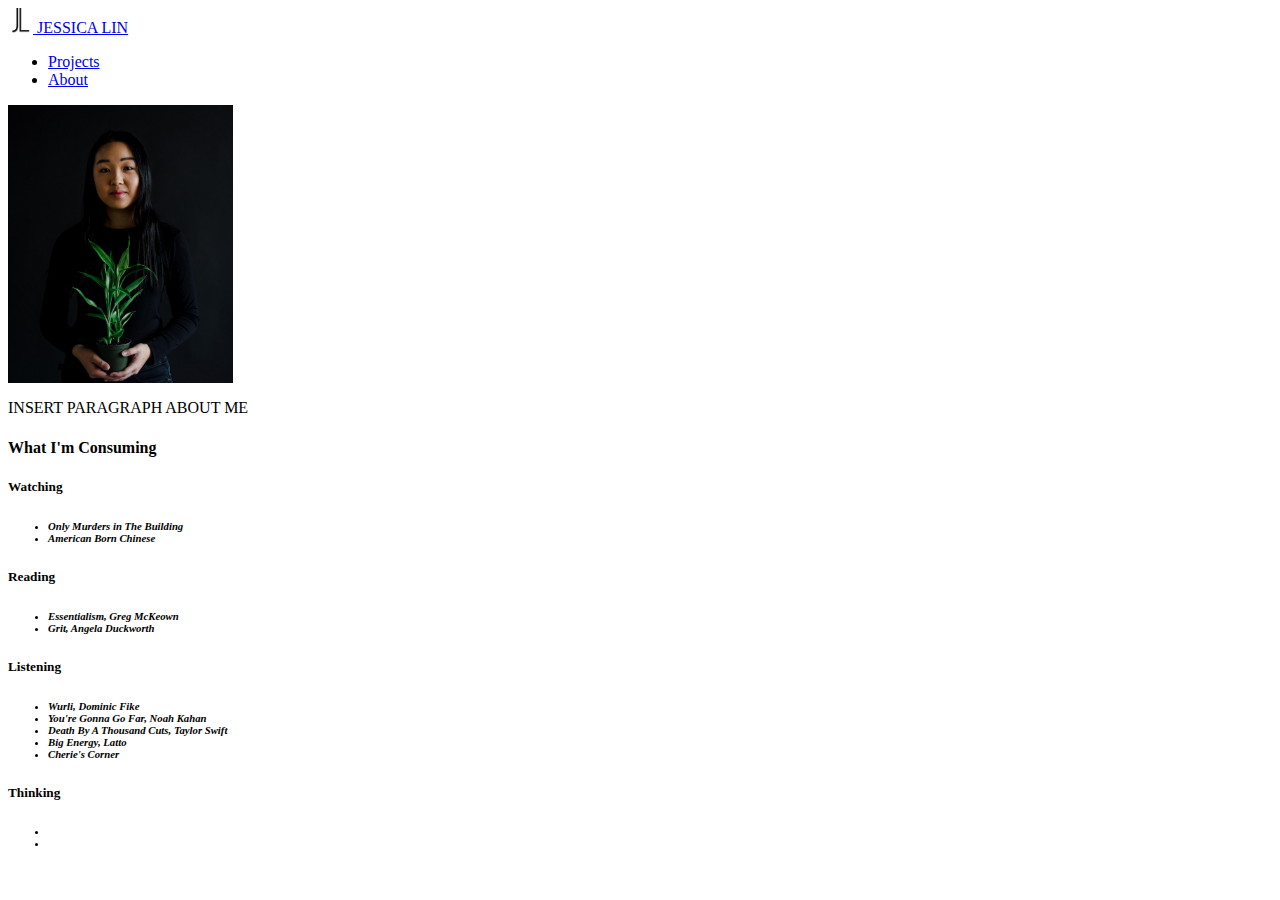
==== about.html @ 00f2b423 "Added homepage introduction and image placeholder. Added navbar using bootstrap. Added html pages fo" ====
<html lang="en">
<head>
    <meta charset="UTF-8">
    <meta name="viewport" content="width=device-width, initial-scale=1.0">
    <link rel="stylesheet" type="text/css" href="style.css">
    <link href="https://cdn.jsdelivr.net/npm/bootstrap@5.3.1/dist/css/bootstrap.min.css" rel="stylesheet" integrity="sha384-4bw+/aepP/YC94hEpVNVgiZdgIC5+VKNBQNGCHeKRQN+PtmoHDEXuppvnDJzQIu9" crossorigin="anonymous">
    <title>Projects</title>
</head>
<body>
    <script src="index.js"></script>
    <!--Nav Bar-->
    <nav class="navbar">
        <a class="navbar-logo" href="index.html">
            <img src="images/logo_transparent.png" width="25" height="25" class="d-inline-block align-top" alt="Jessica Lin Logo">
            JESSICA LIN
        </a>
        <ul class="nav justify-content-end">
            <li class="nav-item">
              <a class="nav-link" href="projects.html">Projects</a>
            </li>
            <li class="nav-item">
              <a class="nav-link" href="about.html">About</a>
            </li>
          </ul>
    </nav>

    <div class="container">
        <div class="column">
          <div id="div-1" class="col-8">
            <img src="images/headshot.png" width="225" height="auto">
          </div>
          <div id="div-2" class="col-8">
            <p>INSERT PARAGRAPH ABOUT ME</p>
            <h4>What I'm Consuming</h4>
            <h5>Watching</h5>
                <h6>
                    <ul>
                        <li><i>Only Murders in The Building</i></li>
                        <li><i>American Born Chinese</i></li>
                    </ul>
                </h6>
            <h5>Reading</h5>
                <h6>
                    <ul>
                        <li><i>Essentialism, Greg McKeown</i></li>
                        <li><i>Grit, Angela Duckworth</i></li>
                    </ul>
                </h6>
            <h5>Listening</h5>
            <h6>
                <ul>
                    <li><i>Wurli, Dominic Fike</i></li>
                    <li><i>You're Gonna Go Far, Noah Kahan</i></li>
                    <li><i>Death By A Thousand Cuts, Taylor Swift</i></li>
                    <li><i>Big Energy, Latto</i></li>
                    <li><i>Cherie's Corner</i></li>
                </ul>
            </h6>
            <h5>Thinking</h5>
            <h6>
                <ul>
                    <li><i></i></li>
                    <li><i></i></li>
                </ul>
            </h6>
          </div>
        </div>
      </div>
</body>
</html>
---- style.css ----
/*# sourceMappingURL=style.css.map */
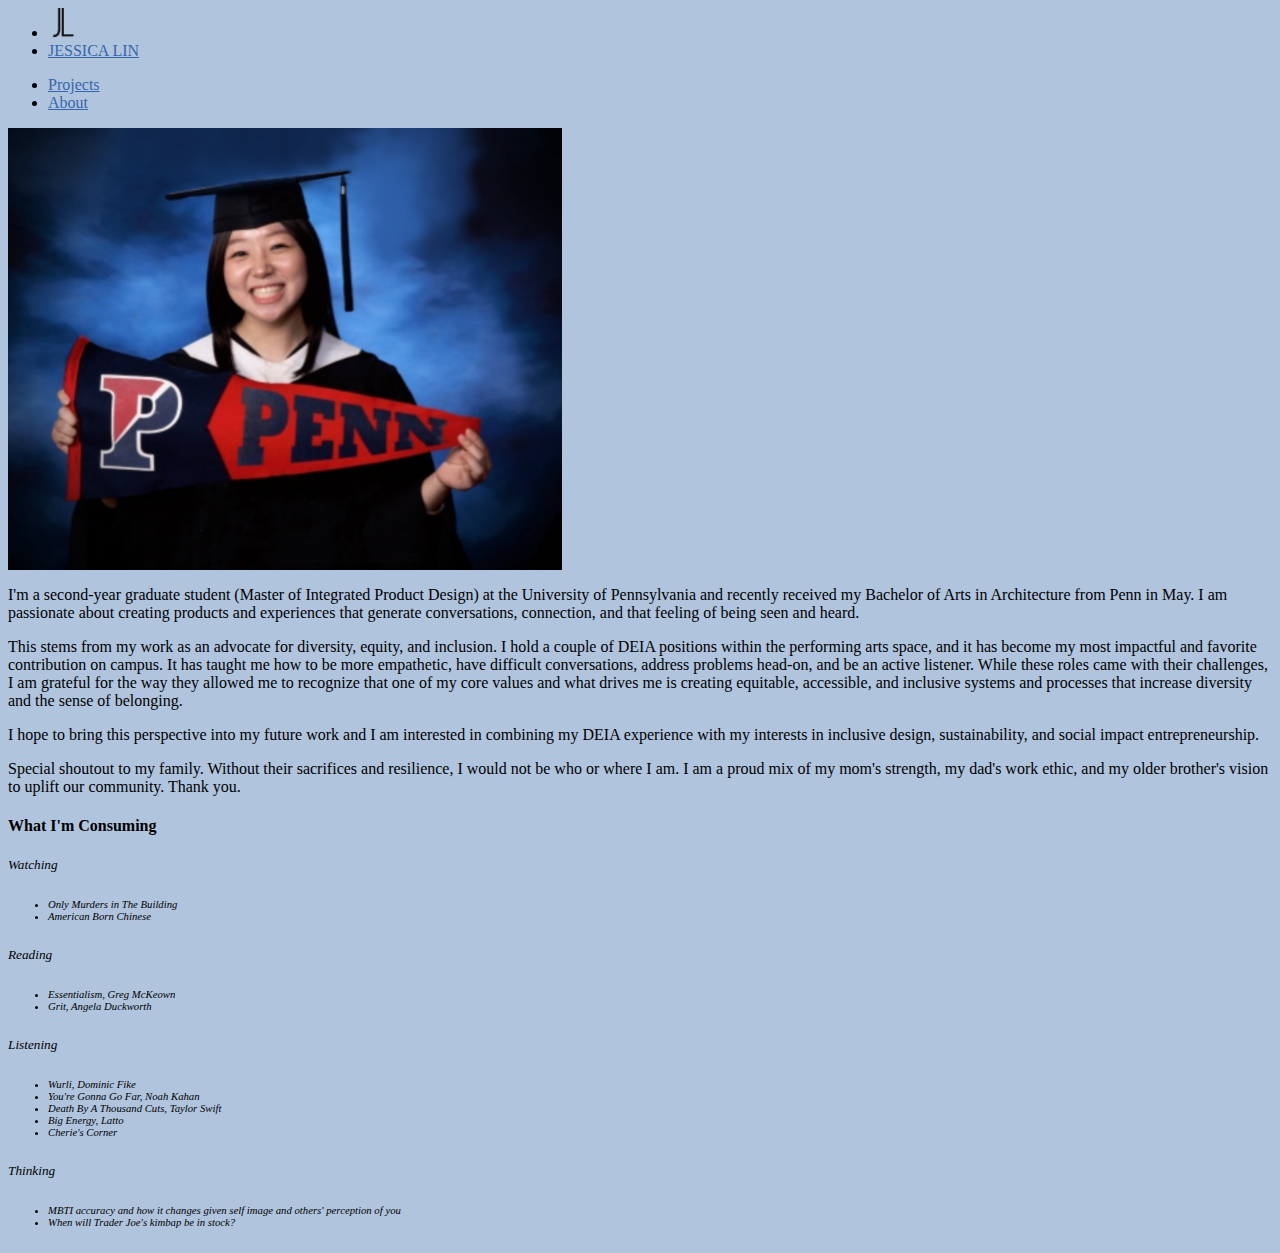
==== commit 16d34ae1: "Added images for home page and about page. Added paragraph for about page. Changed color of nav bar " ====
--- a/about.html
+++ b/about.html
@@ -2,18 +2,25 @@
 <head>
     <meta charset="UTF-8">
     <meta name="viewport" content="width=device-width, initial-scale=1.0">
+    <link href="https://cdn.jsdelivr.net/npm/bootstrap@5.3.1/dist/css/bootstrap.min.css" rel="stylesheet" integrity="sha384-4bw+/aepP/YC94hEpVNVgiZdgIC5+VKNBQNGCHeKRQN+PtmoHDEXuppvnDJzQIu9" crossorigin="anonymous">
     <link rel="stylesheet" type="text/css" href="style.css">
-    <link href="https://cdn.jsdelivr.net/npm/bootstrap@5.3.1/dist/css/bootstrap.min.css" rel="stylesheet" integrity="sha384-4bw+/aepP/YC94hEpVNVgiZdgIC5+VKNBQNGCHeKRQN+PtmoHDEXuppvnDJzQIu9" crossorigin="anonymous">
     <title>Projects</title>
 </head>
 <body>
     <script src="index.js"></script>
     <!--Nav Bar-->
     <nav class="navbar">
-        <a class="navbar-logo" href="index.html">
-            <img src="images/logo_transparent.png" width="25" height="25" class="d-inline-block align-top" alt="Jessica Lin Logo">
-            JESSICA LIN
-        </a>
+        <ul class="nav right">
+          <li class="nav-item">
+            <a class="navbar-logo" href="index.html">
+              <img src="images/logo_transparent.png" width="30" height="30" class="d-inline-block align-top" alt="Jessica Lin Logo">
+            </a>
+          </li>
+          <li class="nav-item">
+            <a class="nav-link" href="index.html">JESSICA LIN</a>
+          </li>
+        </ul>
+        
         <ul class="nav justify-content-end">
             <li class="nav-item">
               <a class="nav-link" href="projects.html">Projects</a>
@@ -21,16 +28,19 @@
             <li class="nav-item">
               <a class="nav-link" href="about.html">About</a>
             </li>
-          </ul>
+        </ul>
     </nav>
 
     <div class="container">
         <div class="column">
-          <div id="div-1" class="col-8">
-            <img src="images/headshot.png" width="225" height="auto">
+          <div id="div-1" class="col-12">
+            <img src="images/grad-photo.png" width="auto" height="50%vw">
           </div>
-          <div id="div-2" class="col-8">
-            <p>INSERT PARAGRAPH ABOUT ME</p>
+          <div id="div-2" class="col-12">
+            <p>I'm a second-year graduate student (Master of Integrated Product Design) at the University of Pennsylvania and recently received my Bachelor of Arts in Architecture from Penn in May. I am passionate about creating products and experiences that generate conversations, connection, and that feeling of being seen and heard.</p>
+            <p>This stems from my work as an advocate for diversity, equity, and inclusion. I hold a couple of DEIA positions within the performing arts space, and it has become my most impactful and favorite contribution on campus. It has taught me how to be more empathetic, have difficult conversations, address problems head-on, and be an active listener. While these roles came with their challenges, I am grateful for the way they allowed me to recognize that one of my core values and what drives me is creating equitable, accessible, and inclusive systems and processes that increase diversity and the sense of belonging.</p>
+            <p>I hope to bring this perspective into my future work and I am interested in combining my DEIA experience with my interests in inclusive design, sustainability, and social impact entrepreneurship.</p> 
+            <p>Special shoutout to my family. Without their sacrifices and resilience, I would not be who or where I am. I am a proud mix of my mom's strength, my dad's work ethic, and my older brother's vision to uplift our community. Thank you.</p>
             <h4>What I'm Consuming</h4>
             <h5>Watching</h5>
                 <h6>
@@ -59,8 +69,8 @@
             <h5>Thinking</h5>
             <h6>
                 <ul>
-                    <li><i></i></li>
-                    <li><i></i></li>
+                    <li><i>MBTI accuracy and how it changes given self image and others' perception of you</i></li>
+                    <li><i>When will Trader Joe's kimbap be in stock?</i></li>
                 </ul>
             </h6>
           </div>
--- a/style.css
+++ b/style.css
@@ -1 +1,40 @@
-/*# sourceMappingURL=style.css.map */
+body {
+  background-color: lightsteelblue;
+}
+
+.row {
+  justify-content: center;
+  align-items: center;
+}
+
+.container {
+  justify-items: center;
+}
+
+#div-1 {
+  justify-content: center;
+  align-items: center;
+  color: navy;
+}
+
+.navbar {
+  background: lightsteelblue;
+}
+
+.nav-link {
+  color: #3667ab;
+  font-weight: 500;
+}
+
+ul {
+  font-weight: 200;
+}
+
+h5 {
+  font-style: italic;
+  font-weight: 400;
+}
+
+p {
+  font-weight: 300;
+}/*# sourceMappingURL=style.css.map */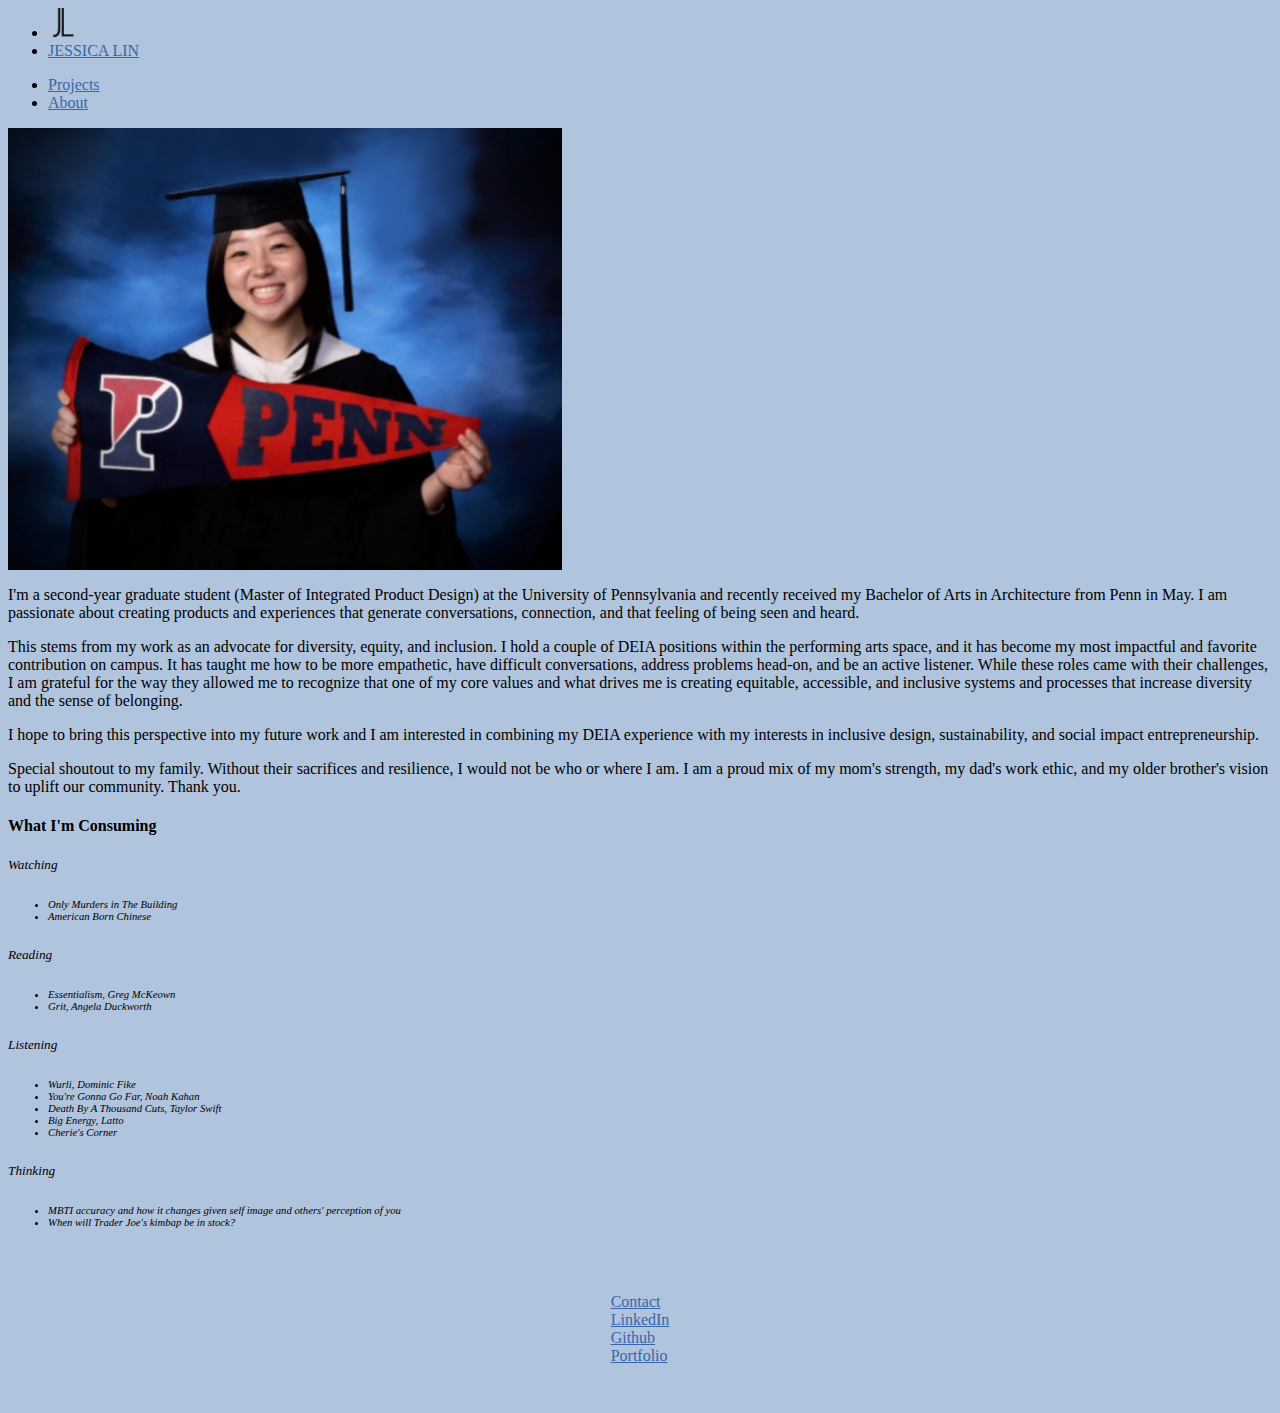
==== commit fbc3ddfc: "Added external link bar and changed hover color. Added project descriptions and images. Updated Read" ====
--- a/about.html
+++ b/about.html
@@ -76,5 +76,23 @@
           </div>
         </div>
       </div>
+
+    <!--External Links-->
+    <div class="links-container">
+      <div class="row">
+          <div id="External-Link" class="col-3">
+              <a class="nav-link" href="mailto:jesslin@sas.upenn.edu">Contact</a>
+          </div>
+          <div id="External-Link" class="col-3">
+              <a class="nav-link" href="http://www.linkedin.com/in/jessicalin0519">LinkedIn</a>
+          </div>
+          <div id="External-Link" class="col-3">
+              <a class="nav-link" href="https://github.com/jessicalin8">Github</a>
+          </div>
+          <div id="External-Link" class="col-3">
+              <a class="nav-link" href="https://jessicalin.framer.website/">Portfolio</a>
+          </div>
+      </div>
+  </div>
 </body>
 </html>--- a/style.css
+++ b/style.css
@@ -21,7 +21,11 @@
   background: lightsteelblue;
 }
 
-.nav-link {
+.navbar :hover, #External-Link :hover {
+  color: rgb(206, 107, 71);
+}
+
+.nav-link, #External-Link {
   color: #3667ab;
   font-weight: 500;
 }
@@ -37,4 +41,11 @@
 
 p {
   font-weight: 300;
+}
+
+.links-container {
+  display: flex;
+  justify-content: center;
+  align-items: center;
+  padding: 40;
 }/*# sourceMappingURL=style.css.map */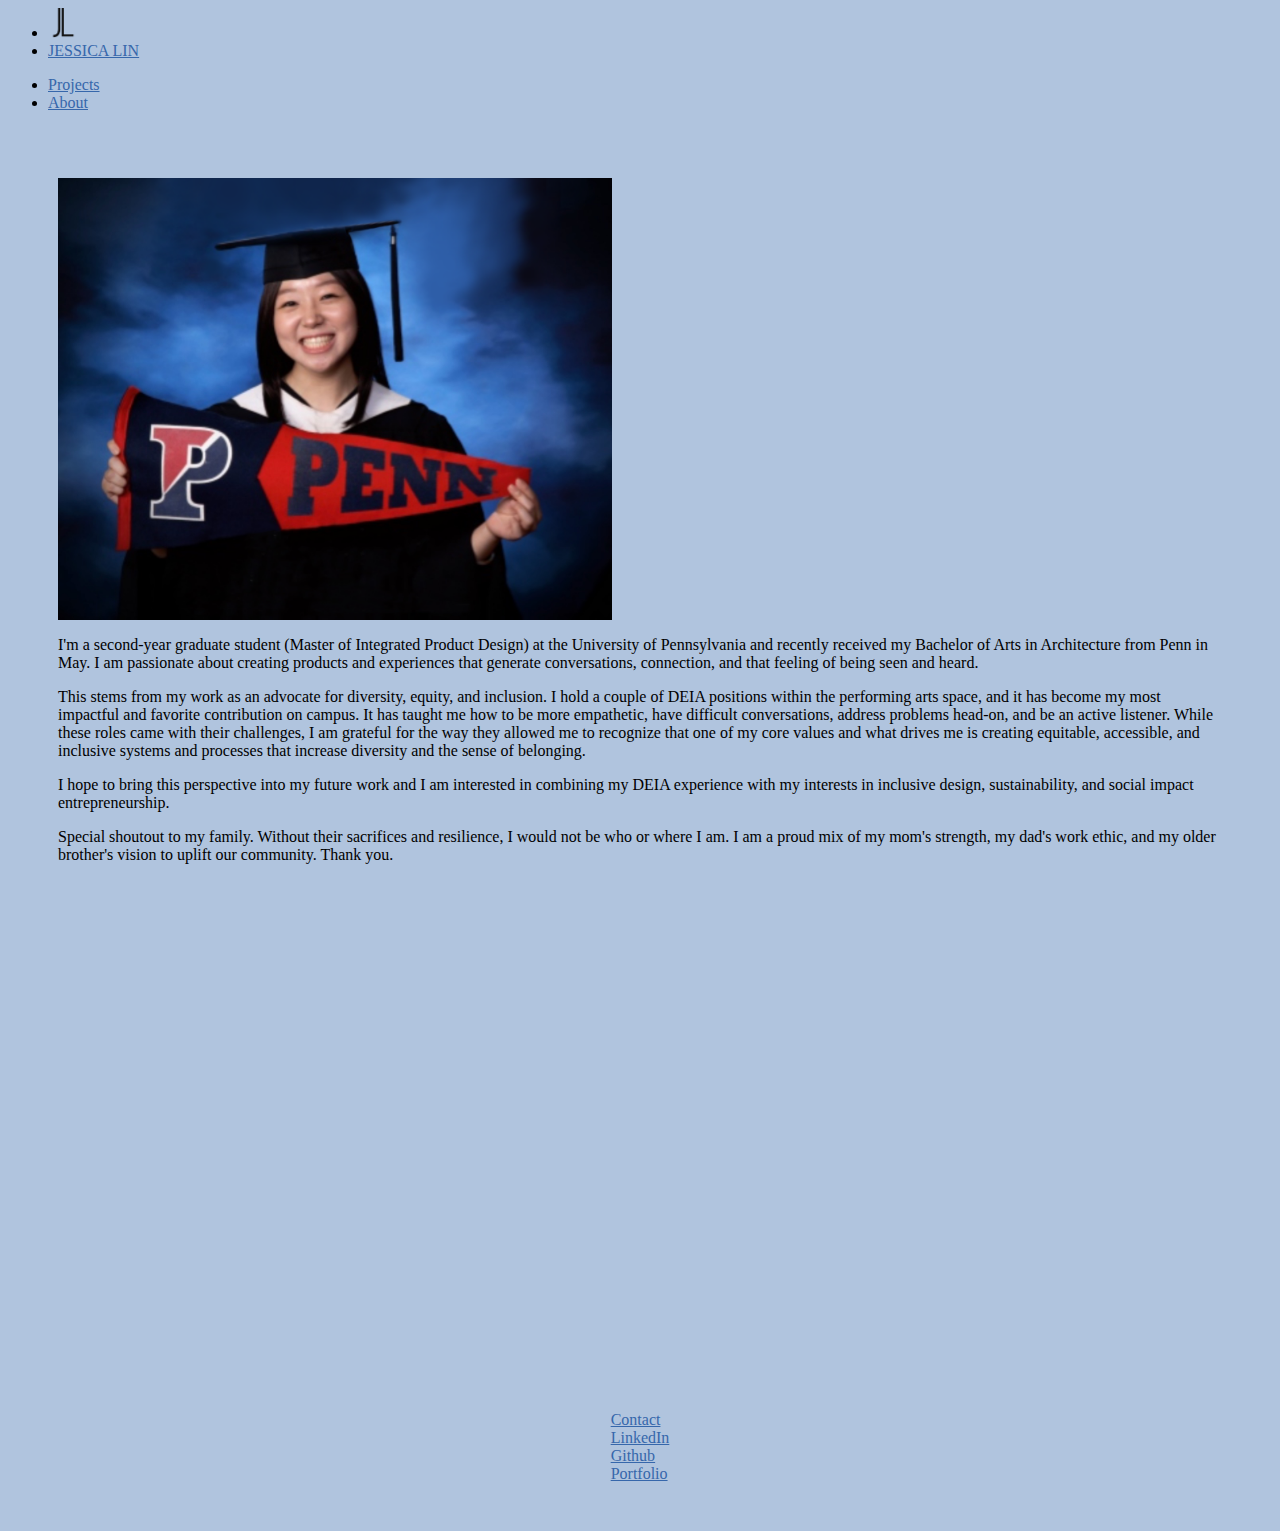
==== commit fea42609: "Added animation on scroll for Projects and About pages." ====
--- a/about.html
+++ b/about.html
@@ -7,7 +7,7 @@
     <title>Projects</title>
 </head>
 <body>
-    <script src="index.js"></script>
+    <script defer src="index.js"></script>
     <!--Nav Bar-->
     <nav class="navbar">
         <ul class="nav right">
@@ -33,14 +33,16 @@
 
     <div class="container">
         <div class="column">
-          <div id="div-1" class="col-12">
+          <div id="div-1" class="col-12 about-section">
             <img src="images/grad-photo.png" width="auto" height="50%vw">
           </div>
-          <div id="div-2" class="col-12">
+          <div id="div-2" class="col-12 about-section">
             <p>I'm a second-year graduate student (Master of Integrated Product Design) at the University of Pennsylvania and recently received my Bachelor of Arts in Architecture from Penn in May. I am passionate about creating products and experiences that generate conversations, connection, and that feeling of being seen and heard.</p>
             <p>This stems from my work as an advocate for diversity, equity, and inclusion. I hold a couple of DEIA positions within the performing arts space, and it has become my most impactful and favorite contribution on campus. It has taught me how to be more empathetic, have difficult conversations, address problems head-on, and be an active listener. While these roles came with their challenges, I am grateful for the way they allowed me to recognize that one of my core values and what drives me is creating equitable, accessible, and inclusive systems and processes that increase diversity and the sense of belonging.</p>
             <p>I hope to bring this perspective into my future work and I am interested in combining my DEIA experience with my interests in inclusive design, sustainability, and social impact entrepreneurship.</p> 
             <p>Special shoutout to my family. Without their sacrifices and resilience, I would not be who or where I am. I am a proud mix of my mom's strength, my dad's work ethic, and my older brother's vision to uplift our community. Thank you.</p>
+          </div>
+          <div id="div-3" class="col-12 about-section"> 
             <h4>What I'm Consuming</h4>
             <h5>Watching</h5>
                 <h6>
--- a/style.css
+++ b/style.css
@@ -9,6 +9,7 @@
 
 .container {
   justify-items: center;
+  padding: 50px;
 }
 
 #div-1 {
@@ -48,4 +49,14 @@
   justify-content: center;
   align-items: center;
   padding: 40;
+}
+
+/* CSS for the fade-in animation */
+.project-container, .about-section {
+  opacity: 0; /* Initially hidden */
+  transition: opacity 2s ease-in-out; /* Transition for smooth fade-in */
+}
+
+.project-fade-in {
+  opacity: 1; /* Faded in when the project is in view */
 }/*# sourceMappingURL=style.css.map */